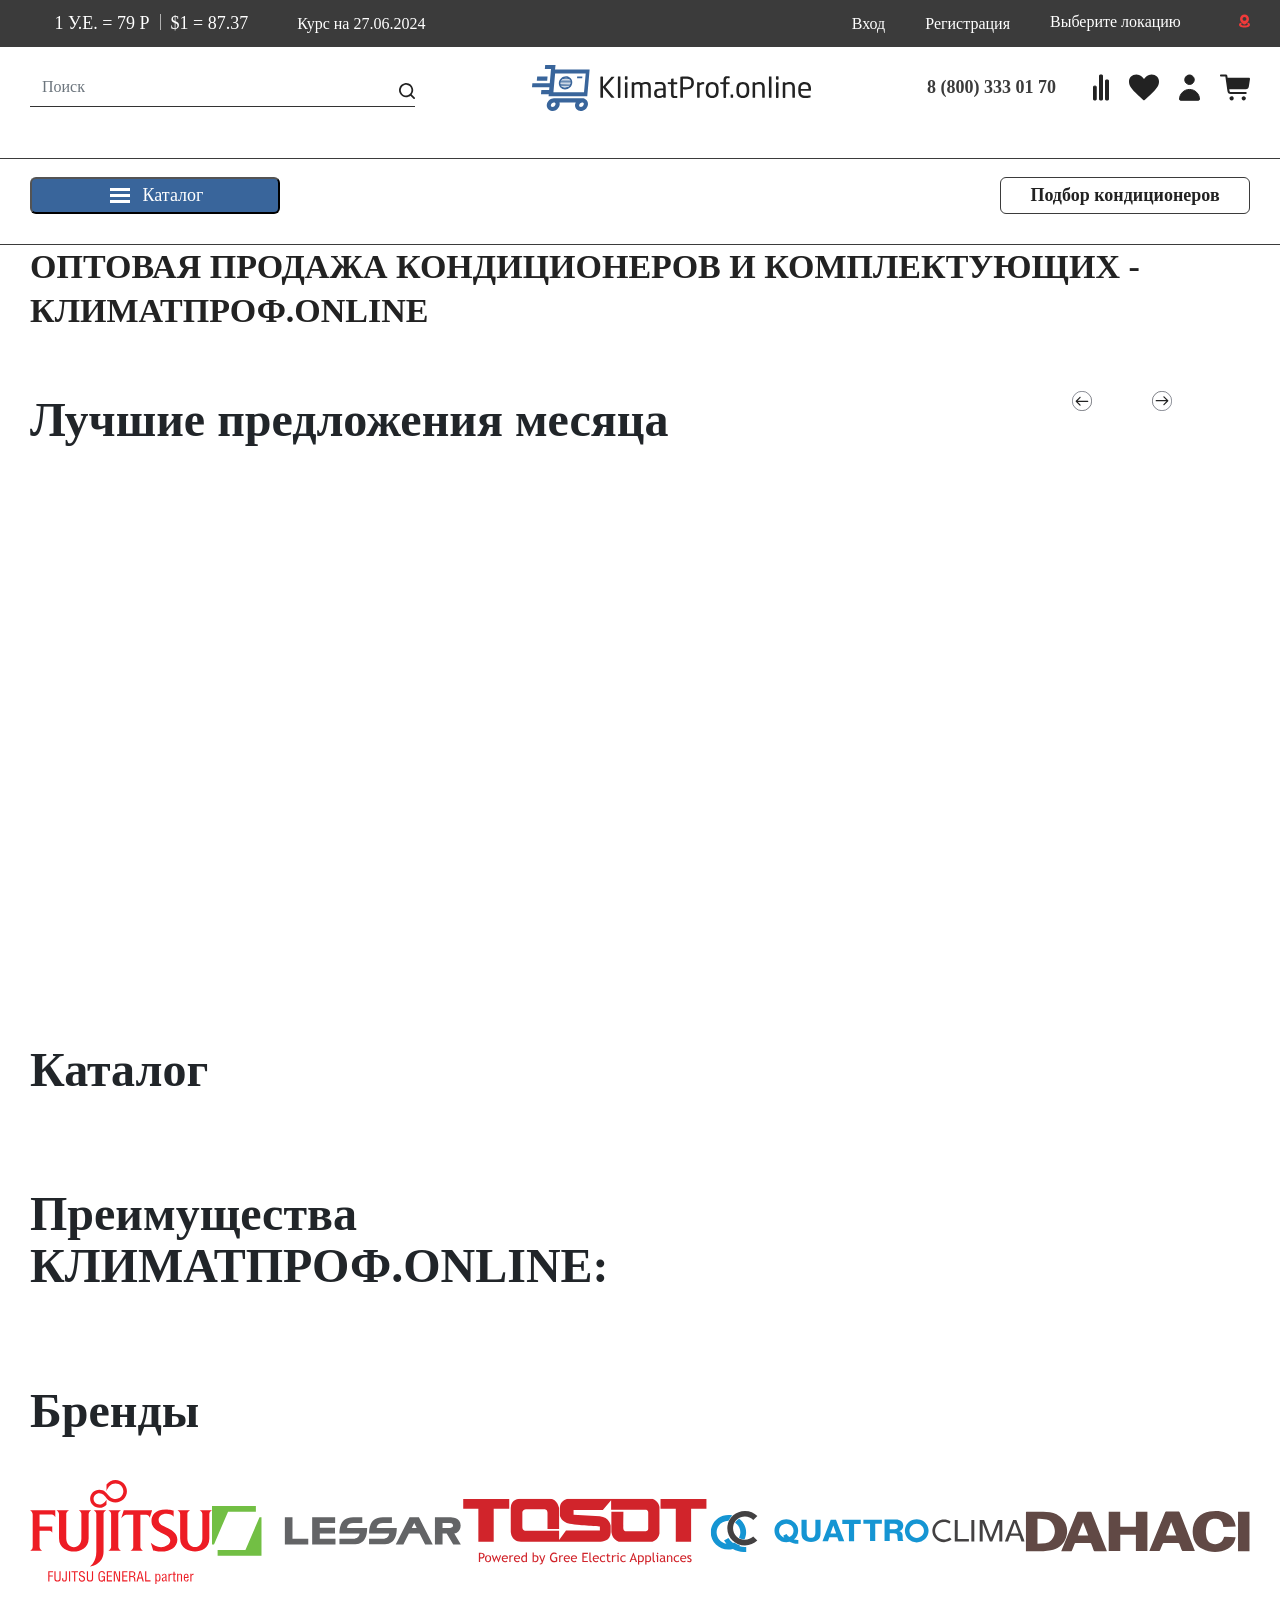
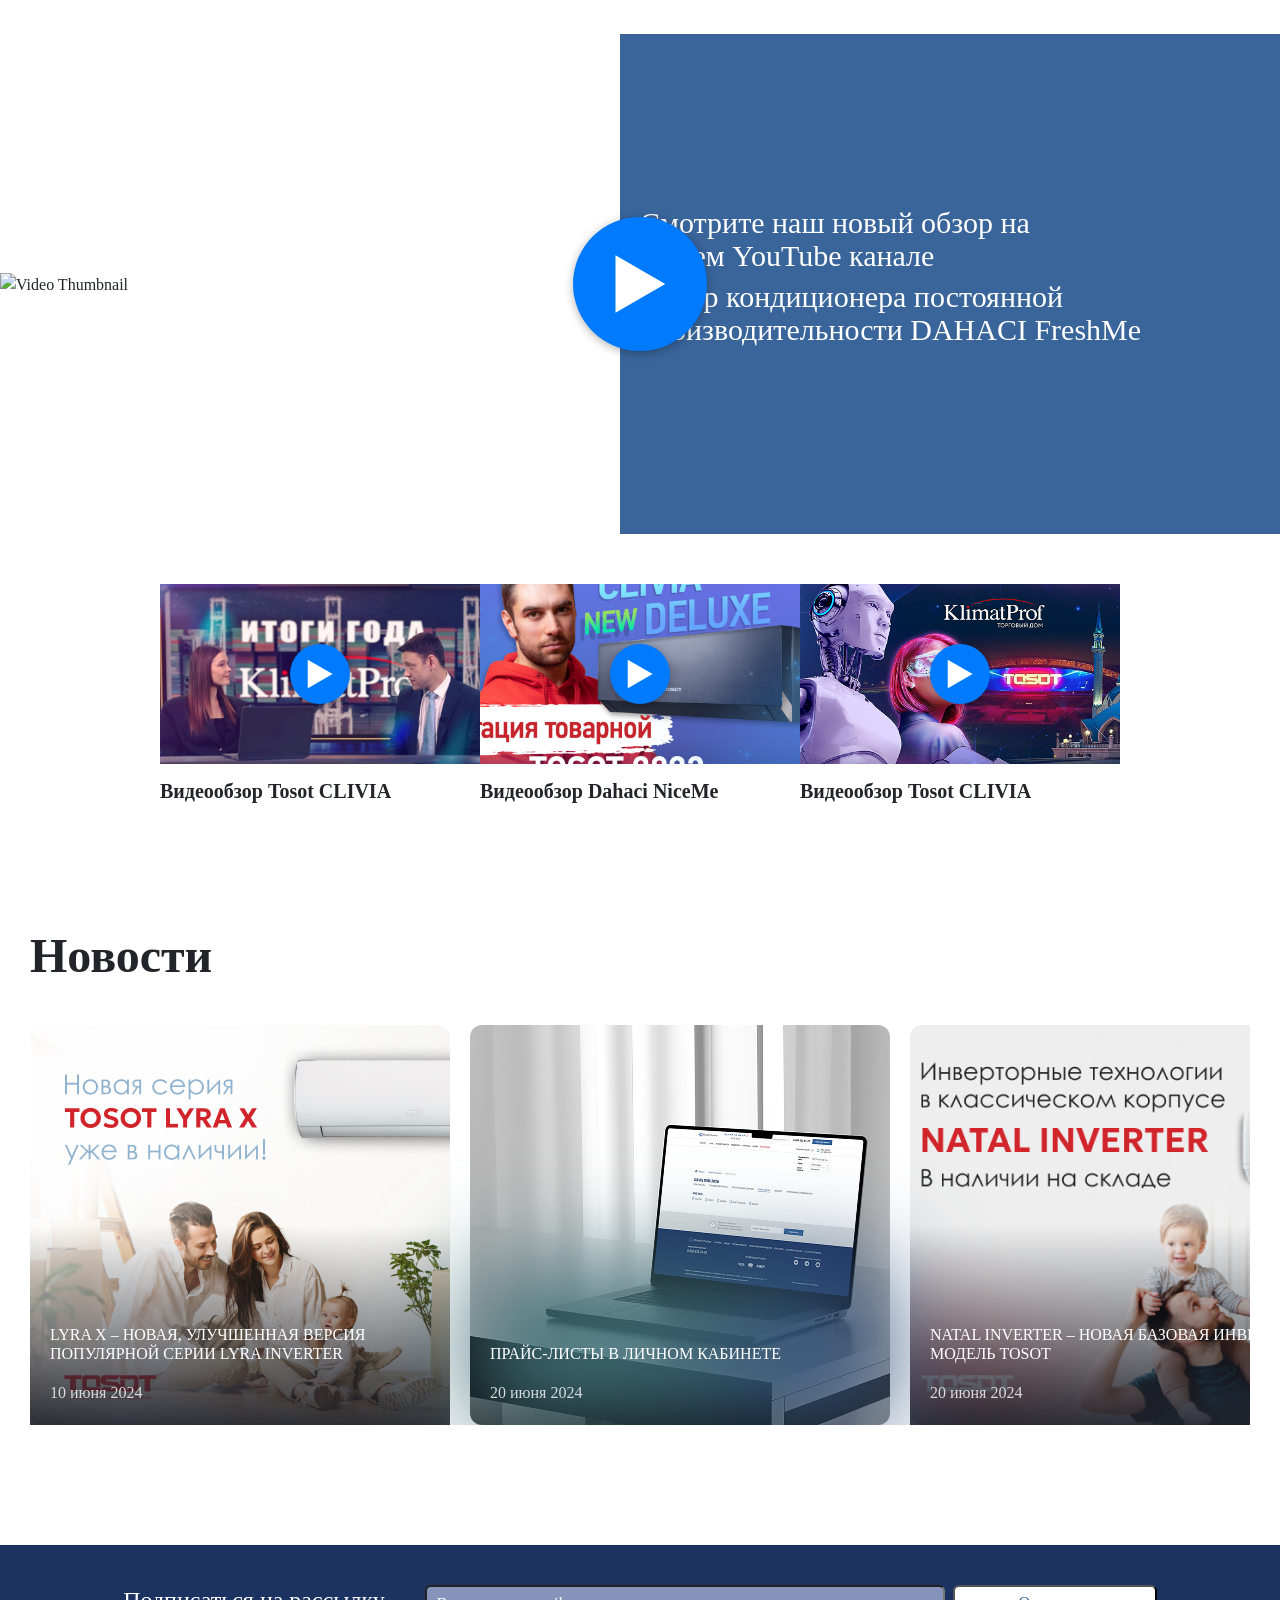
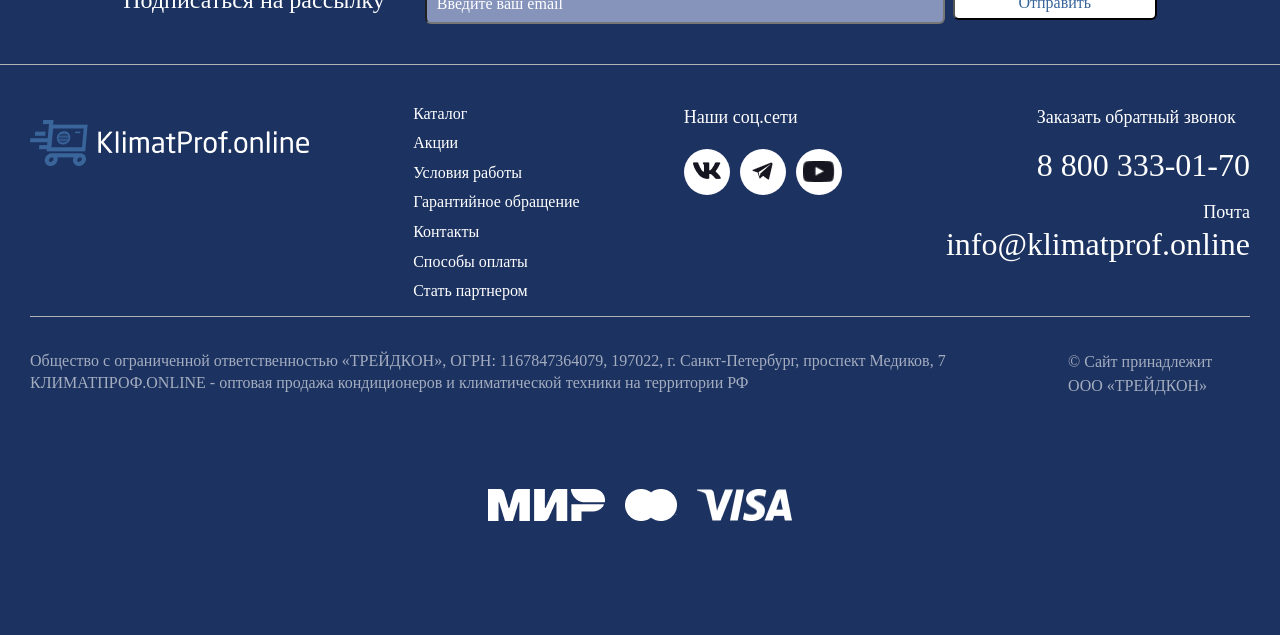
==== main.html @ 0e225fef "Add files via upload Заливка файлов" ====
<!DOCTYPE html>
<html lang="en">
<head>
    <meta charset="UTF-8">
    <meta name="viewport" content="width=device-width, initial-scale=1.0">
    <link href="https://stackpath.bootstrapcdn.com/bootstrap/4.5.2/css/bootstrap.min.css" rel="stylesheet">
    <link rel="stylesheet" href="css/style.min.css">
    <title>Boots</title>
</head>
<body>
  <div class="overlay" id="overlay"></div>
  <main>
    <section class="section__start " id="section__start">
    <header class="header-main ">
    <div class="first-part d-flex align-items-center justify-content-between ">

        
    <div class="well d-flex align-items-center justify-content-around">
    <div class="well-wrapper d-flex ">
        <p class="well-1">1 У.Е. = 79 P </p>
        <div class="divider"></div>
        <p class="well-2">$1 = 87.37</p>
    </div>
    <p class="well-date">Курс на 27.06.2024</p>
</div>
<div class="user-action d-flex">
    <button class="login">Вход</button>
    <button class="registration">Регистрация</button>
    <button class=" location d-flex justify-content-between" id="locationButton">Выберите локацию 
        <svg width="11" id="locationIcon" height="14" viewBox="0 0 11 14" fill="none" xmlns="http://www.w3.org/2000/svg">
            <path fill-rule="evenodd" clip-rule="evenodd" d="M5.89836 10.477C6.99887 9.88074 10 7.97244 10 4.89286C10 2.40758 7.98528 0.392857 5.5 0.392857C3.01472 0.392857 1 2.40758 1 4.89286C1 7.97244 4.00113 9.88074 5.10164 10.477C5.3521 10.6127 5.6479 10.6127 5.89836 10.477ZM5.5 6.8215C6.56512 6.8215 7.42857 5.95805 7.42857 4.89293C7.42857 3.82781 6.56512 2.96435 5.5 2.96435C4.43488 2.96435 3.57143 3.82781 3.57143 4.89293C3.57143 5.95805 4.43488 6.8215 5.5 6.8215Z" fill="#F03A3A"/>
            <path d="M9.39711 9.71429C9.79207 10.0075 10 10.34 10 10.6786C10 11.0171 9.79207 11.3497 9.39711 11.6429C9.00216 11.936 8.43409 12.1795 7.75 12.3488C7.06591 12.518 6.28992 12.6071 5.5 12.6071C4.71009 12.6071 3.93409 12.518 3.25 12.3488C2.56591 12.1795 1.99784 11.936 1.60289 11.6429C1.20793 11.3497 1 11.0171 1 10.6786C1 10.34 1.20793 10.0075 1.60289 9.71429" stroke="#F03A3A" stroke-width="2" stroke-linecap="round"/>
            </svg>
            
    </button>
    <div class="custom-modal" id="locationModal">
    <button type="button" class="close-button" id="closeModal">
        <img src="../img/close-circle.svg" alt="close-circle">
    </button>
    <h1 class="custom-modal__title mt-3 ">
        Выберете ваш город
    </h1>
    <div class="input-container mt-4">
        <input type="text" id="searchInput" class="form-control" placeholder="Поиск по названию...">
    </div>
    <div id="locationList" class="location-container mt-4"></div>
</div>
</div>
</div>
</div>
<div class="second-part d-flex align-items-center justify-content-between">
    <div class="hamburger" id="hamburger">
        <div class="line"></div>
        <div class="line"></div>
        <div class="line"></div>
    </div>
    <div class="input-container low">
        <input type="text" class="form-control" placeholder="Поиск">
    </div>
    <div class="logo">
        <img src="../img/logo.svg" alt="logo">
    </div>
    <div class="d-flex align-items-center">
        <a class="telephon" href="tel:88003330170">8 (800) 333 01 70</a>
        <div class="img-wrapper d-flex ">
        <img src="../img/stats.svg" alt="stats">
        <img src="../img/like.svg" alt="like">
        <img src="../img/lk.svg" alt="lk">
        <img src="../img/basket.svg" alt="basket">
    </div>
    </div>
</div>
<div class="third-part d-flex align-items-center justify-content-between">
    
    <button class="button-catalog d-flex align-items-center justify-content-center" id="toggleButton">
        <div>
        <div class="bars bar1"></div>
        <div class="bars bar2"></div>
        <div class="bars bar3"></div>
    </div>
         Каталог</button>
    <nav class="menu">
        <ul class="menu__list d-flex list-unstyled mb-0" id="menuList">

        </ul>
    </nav>
    <button class="button-selection">Подбор кондиционеров</button>
</div>
<div class="catalog" id="catalog">
    <div class="sidebar">
        <h3>Home & BUSINESS Prof</h3>
        <div class="menu-item" data-category="all">
            Перейти в общий каталог
            <span class="checkmark"><img src="../img/Arrow.svg" alt="arrow"></span>
            <span class="arrow"><img src="../img/Arrow-long.svg" alt="arrow-long"></span>
        </div>
        <div class="menu-item" data-category="inverter-split">
            Инверторные сплит-системы
            <span class="checkmark"><img src="../img/Arrow.svg" alt="arrow"></span>
            <span class="arrow"><img src="../img/Arrow-long.svg" alt="arrow-long"></span>
        </div>
        <div class="menu-item" data-category="constant-performance">
            Сплит-системы постоянной производительности
            <span class="checkmark"><img src="../img/Arrow.svg" alt="arrow"></span>
            <span class="arrow"><img src="../img/Arrow-long.svg" alt="arrow-long"></span>
        </div>
        <div class="menu-item" data-category="multi-split">
            Инверторные мультисплит-системы
            <span class="checkmark"><img src="../img/Arrow.svg" alt="arrow"></span>
            <span class="arrow"><img src="../img/Arrow-long.svg" alt="arrow-long"></span>
        </div>
        <div class="menu-item" data-category="cassette-split">
            Инверторные касетные сплит-системы
            <span class="checkmark"><img src="../img/Arrow.svg" alt="arrow"></span>
            <span class="arrow"><img src="../img/Arrow-long.svg" alt="arrow-long"></span>
        </div>
        <div class="menu-item" data-category="floor-ceiling">
            Напольно-потолочные сплит-системы
            <span class="checkmark"><img src="../img/Arrow.svg" alt="arrow"></span>
            <span class="arrow"><img src="../img/Arrow-long.svg" alt="arrow-long"></span>
        </div>
        <div class="menu-item" data-category="ventilation">
            Вентиляционное оборудование
            <span class="checkmark"><img src="../img/Arrow.svg" alt="arrow"></span>
            <span class="arrow"><img src="../img/Arrow-long.svg" alt="arrow-long"></span>
        </div>
        <div class="menu-item" data-category="accessories">
            Аксессуары
            <span class="checkmark"><img src="../img/Arrow.svg" alt="arrow"></span>
            <span class="arrow"><img src="../img/Arrow-long.svg" alt="arrow-long"></span>
        </div>
        <div class="menu-item" data-category="sale">
            Распродажа
            <span class="checkmark"><img src="../img/Arrow.svg" alt="arrow"></span>
            <span class="arrow"><img src="../img/Arrow-long.svg" alt="arrow-long"></span>
        </div>
    </div>

    <div class="products" id="products">
        <h3>Товары</h3>
        
    </div>
</div>
</header>
    <h1 >
        ОПТОВАЯ ПРОДАЖА КОНДИЦИОНЕРОВ И КОМПЛЕКТУЮЩИХ - КЛИМАТПРОФ.ONLINE
    </h1>
    <div class="banner-slider d-flex" id="banner-slider">
   
    </div>
    <div class="best-offers__slider d-flex flex-column
    ">
        <h1>Лучшие предложения месяца</h1>
        <img src="../img/arrow-slider.svg" alt="arrow-prev" class="arrow-offer-prev" onclick="moveSlider(-1)">
        <div class="slider-container">
            <div class="slider-items" id="slider-items">
                
            </div>
        </div>
        <img src="../img/arrow-slider.svg" alt="arrow-next" class="arrow-offer-next" onclick="moveSlider(1)">
    </div>
    <div class="goods" id="goods">
       <strong>
        <h1>
            Каталог
        </h1>
    </strong>
        <div class="goods-container"></div>
    </div>
    <div class="advantages">
        <h1>
            Преимущества КЛИМАТПРОФ.ONLINE:
        </h1>
        <div class="advantages-container"></div>
    </div>
    <div class="brands">
        <h1>Бренды</h1>
        <div>
            <img src="../img/fujitsu.svg" alt="logo">
            <img src="../img/lessar.svg" alt="logo">
            <img src="../img/tosot.svg" alt="logo">
            <img src="../img/QUATTROCLIMA-logo 3.svg" alt="logo">
            <img src="../img/dahaci-logo-brown 2.svg" alt="logo">
         </div>
    </div>
    <div class="video-container">
        <!-- Основное видео -->
        <div class="video-placeholder">
            <div class="image-section">
                <img src="../img/6.svg" alt="Video Thumbnail" class="video-thumbnail">
            </div>
            <div class="text-section">
                <h3>Смотрите наш новый обзор на нашем YouTube канале</h3>
                <p>Обзор кондиционера постоянной производительности DAHACI FreshMe</p>
            </div>
            <button class="play-button" data-video-id="main-video">
                <img src="../img/Polygon 10.svg" alt="Play" class="play-icon">
            </button>
        </div>
        <video id="main-video" class="video" controls>
            <source src="path/to/your/video.mp4" type="video/mp4">
            Ваш браузер не поддерживает видео.
        </video>
    
        <!-- Дополнительные видео -->
        <div class="small-video-container">
            <div class="small-video-placeholder">
                <div class="image-section">
                    <img src="../img/youtube-cover-about-2022-final-2 copy 1.jpg" alt="Small Video Thumbnail" class="video-thumbnail">
                    <button class="play-button" data-video-id="small-video-1">
                        <img src="../img/Polygon 10.svg" alt="Play" class="play-icon">
                    </button>
                </div>
                <div class="video-description">
                    Видеообзор Tosot CLIVIA
                </div>
                <video  id="small-video-1" class="small-video" controls>
                    <source src="path/to/your/small-video1.mp4" type="video/mp4">
                    Ваш браузер не поддерживает видео.
                </video>
            </div>
    
            <div class="small-video-placeholder">
                <div class="image-section">
                    <img src="../img/youtube-cover-vebinar-tosot copy 1.jpg" alt="Small Video Thumbnail" class="video-thumbnail">
                    <button class="play-button" data-video-id="small-video-2">
                        <img src="../img/Polygon 10.svg" alt="Play" class="play-icon">
                    </button>
                </div>
                <div class="video-description">
                    Видеообзор Dahaci NiceMe
                </div>
                <video id="small-video-2" class="small-video" controls>
                    <source src="path/to/your/small-video2.mp4" type="video/mp4">
                    Ваш браузер не поддерживает видео.
                </video>
            </div>
    
            <div class="small-video-placeholder">
                <div class="image-section">
                    <img src="../img/youtube-cover-about-trip-kazan copy 1.png" alt="Small Video Thumbnail" class="video-thumbnail">
                    <button class="play-button" data-video-id="small-video-3">
                        <img src="../img/Polygon 10.svg" alt="Play" class="play-icon">
                    </button>
                </div>
                <div class="video-description">
                    Видеообзор Tosot CLIVIA
                </div>
                <video id="small-video-3" class="small-video" controls>
                    <source src="path/to/your/small-video3.mp4" type="video/mp4">
                    Ваш браузер не поддерживает видео.
                </video>
            </div>
        </div>
    </div>
    
    <div class="news">
        <h1>
            Новости
        </h1>
        <div class="news-container">
        <div class="news-1">
            <h3>
                LYRA X – НОВАЯ, УЛУЧШЕННАЯ ВЕРСИЯ ПОПУЛЯРНОЙ СЕРИИ LYRA INVERTER
            </h3>
            <div>
                10 июня 2024
            </div>
        </div>
        <div class="news-2">
            <h3>
                ПРАЙС-ЛИСТЫ В ЛИЧНОМ КАБИНЕТЕ
            </h3>
            <div>
                20 июня 2024
            </div>
        </div>
        <div class="news-3">
            <h3>
                NATAL INVERTER – НОВАЯ БАЗОВАЯ ИНВЕРТОРНАЯ МОДЕЛЬ TOSOT
            </h3>
            <div>
                20 июня 2024
            </div>
        </div>
    </div>
</div>
<footer class="footer">
    <div class="footer__subscribe">
        <h5 class="footer__title">Подписаться на рассылку</h5>
        <div class="footer__email-sub">
        <input type="text" class="footer__input" placeholder="Введите ваш email">
        <button class="footer__button">Отправить</button>
    </div>
    </div>
    <div class="footer__content">
        <div class="footer__content-wrapper">
        <div class="footer__logo">
            <img src="../img/logo-white.png" alt="logo" class="footer__logo-img">
        </div>
        <div class="footer__menu">
            <ul class="footer__list">
                <li class="footer__list-item">Каталог</li>
                <li class="footer__list-item">Акции</li>
                <li class="footer__list-item">Условия работы</li>
                <li class="footer__list-item">Гарантийное обращение</li>
                <li class="footer__list-item">Контакты</li>
                <li class="footer__list-item">Способы оплаты</li>
                <li class="footer__list-item">Стать партнером</li>
            </ul>
        </div>
        <div class="footer__socials">
            <div class="footer__socials-title">Наши соц.сети</div>
            <div class="footer__socials-links">
                <a href="" target="_blank" class="footer__social-link">
                    <img src="../img/basil_vk-solid.png" alt="vk" class="footer__social-icon">
                </a>
                <a href="" target="_blank" class="footer__social-link">
                    <img src="../img/ei_sc-telegram.png" alt="telegram" class="footer__social-icon">
                </a>
                <a href="" target="_blank" class="footer__social-link">
                    <img src="../img/Page-1.png" alt="insta" class="footer__social-icon">
                </a>
            </div>
        </div>
        <div class="footer__contact">
            <div class="footer__callback">
                <p class="footer__callback-title">Заказать обратный звонок</p>
                <p class="footer__phone">
                    <a href="tel:+78003330170" class="footer__phone-link">8 800 333-01-70</a>
                </p>
            </div>
            <div class="footer__email">
                <div class="footer__email-title">Почта</div>
                <div  class="footer__email">
                    <a href="mailto:info@klimatprof.online" class="footer__email-link">info@klimatprof.online</a>
                </div>
            </div>
        </div>
    </div>
        <div class="footer__info">
            <div class="footer__info-text">
                <p>Общество с ограниченной ответственностью «ТРЕЙДКОН», ОГРН: 1167847364079, 197022, г. Санкт-Петербург, проспект Медиков, 7
                    КЛИМАТПРОФ.ONLINE - оптовая продажа кондиционеров и климатической техники на территории РФ</p>
                <p>© Сайт принадлежит ООО «ТРЕЙДКОН»</p>
            </div>
            <div class="footer__payment-methods">
                <img src="../img/sim.png" alt="mir" class="footer__payment-icon">
                <img src="../img/Group 458.png" alt="master" class="footer__payment-icon">
                <img src="../img/visa.png" alt="visa" class="footer__payment-icon">
            </div>
        </div>
    </div>
</footer>

</section>

  </main>

  <script src="https://code.jquery.com/jquery-3.5.1.slim.min.js"></script>
  <script src="https://cdn.jsdelivr.net/npm/@popperjs/core@2.9.2/dist/umd/popper.min.js"></script>
  <script src="https://stackpath.bootstrapcdn.com/bootstrap/4.5.2/js/bootstrap.min.js"></script>
  <script src="../src/js/location-pop.js"></script>
  <script src="../src/js/menu.js"></script>
  <script src="../src/js/catalog.js"></script>
  <script src="../src/js/banner-slider.js"></script>
  <script src="../src/js/best-slider.js"></script>
  <script src="../src/js/goods.js"></script>
  <script src="../src/js/advantages.js"></script>
  <script src="../src/js/video.js"></script>
</body>
</html>
---- css/style.min.css ----
@charset "UTF-8";
@font-face {
  font-family: "Gotham Pro";
  font-weight: 400px;
  src: url("../../src/fonts/Gotham Pro.ttf") format("truetype"), url("../../src/fonts/Gotham-Pro.woff") format("woff"), url("../../src/fonts/Gotham Pro.woff2") format("woff2");
}
@font-face {
  font-family: "Gotham Pro Light";
  font-weight: 400px;
  src: url("../../src/fonts/Gotham Pro light.ttf") format("truetype"), url("../../src/fonts/Gotham-Pro-light.woff") format("woff"), url("../../src/fonts/Gotham Pro light.woff2") format("woff2");
}
@font-face {
  font-family: "CenturyGothic";
  font-weight: 400px;
  src: url("../../src/fonts/CenturyGothic.ttf") format("truetype"), url("../../src/fonts/CenturyGothic.woff") format("woff"), url("../../src/fonts/CenturyGothic.woff2") format("woff2");
}
@font-face {
  font-family: "Geologica";
  font-weight: 600px;
  src: url("../../src/fonts/Geologica SemiBold Regular.ttf") format("truetype"), url("../../src/fonts/Geologica-SemiBold-Regular.woff") format("woff"), url("../../src/fonts/Geologica SemiBold Regular.woff2") format("woff2");
}
* {
  margin: 0;
  padding: 0;
}

section {
  max-width: 100%;
  width: 100vw;
  font-family: "Gotham Pro";
  height: auto;
}

h1 {
  font-weight: bold;
  font-size: 48px;
}

@media (max-width: 900px) {
  h1 {
    font-size: 30px;
    line-height: 28px;
  }
}
.best-offers__slider {
  margin-left: 160px;
  margin-top: 120px;
}

.header-main {
  z-index: 1;
  position: relative;
  background-color: white;
}

.first-part,
.second-part,
.third-part {
  padding-left: 160px;
  padding-right: 160px;
}

.first-part {
  background-color: #3B3B3B;
  color: white;
  max-width: 100%;
  width: 100vw;
  max-height: 47px;
  height: 100vh;
}

.well {
  max-width: 420px;
  max-height: 20px;
  width: 100vw;
  height: 100vh;
}

.divider {
  width: 1px;
  height: 16px;
  background-color: #B0B0B0;
  margin: 0 10px;
}

.well-1,
.well-2 {
  font-size: 18px;
  line-height: 19.8px;
  margin: 0px;
}

.well-date {
  font-size: 16px;
  line-height: 17.6px;
  margin: 0px;
}

.user-action {
  max-height: 19px;
  height: 100vw;
  gap: 40px;
  position: relative;
}

.login,
.registration,
.location,
.close-button {
  all: unset;
  font-size: 16px;
  line-height: 15.31px;
  color: white;
}

.location {
  min-width: 200px;
}

.location:focus {
  outline: none;
}

.second-part {
  max-height: 112px;
  height: 100vh;
  padding-bottom: 30px;
  border-bottom: 0.5px solid #3B3B3B;
}

.low {
  max-width: 385px;
  width: 100vw;
}

.telephon {
  padding-right: 37px;
  list-style: none;
  color: #3B3B3B;
  font-weight: 700;
  font-size: 18px;
  line-height: 17px;
}

.third-part {
  margin-top: 17.5px;
  border-bottom: 0.5px solid #3B3B3B;
  padding-bottom: 30px;
}

.hamburger {
  display: none;
}

@media (max-width: 1320px) {
  .first-part,
  .second-part,
  .third-part {
    padding-left: 30px;
    padding-right: 30px;
  }
}
@media (max-width: 670px) {
  .first-part,
  .second-part,
  .third-part {
    padding-left: 5px;
  }
  .well-1, .well-2 {
    font-size: 12px;
    line-height: 11px;
    max-width: 80px;
    width: 100vw;
  }
  .well-wrapper {
    max-width: 170px;
    width: 100vw;
  }
  .location {
    min-width: 140px;
    font-size: 10px;
  }
  .well-date {
    font-size: 8px;
    line-height: 8px;
    max-width: 50px;
    width: 100vw;
  }
  .first-part {
    max-height: 13px;
  }
  .login, .registration {
    display: none;
  }
  .location, .close-button {
    font-size: 14px;
  }
  .telephon {
    display: none;
  }
  .logo > img {
    max-width: 140px;
    margin-right: 15px;
    margin-left: 15px;
  }
  .button-selection {
    display: none;
  }
  .hamburger {
    cursor: pointer;
    display: inline-block;
    margin: 10px;
    z-index: 10;
  }
  .hamburger.active .line:nth-child(1) {
    transform: rotate(45deg) translate(5px, 5px);
  }
  .hamburger.active .line:nth-child(2) {
    opacity: 0;
  }
  .hamburger.active .line:nth-child(3) {
    transform: rotate(-45deg) translate(5px, -5px);
  }
  .line {
    width: 24px;
    height: 2px;
    background-color: #333;
    margin: 5px 0;
    transition: 0.4s;
  }
  .menu {
    display: none;
  }
  .menu.active {
    position: fixed;
    top: 0;
    left: -250px;
    width: 250px;
    height: 100%;
    background-color: #f8f9fa;
    border-right: 1px solid #ccc;
    transition: left 0.3s ease;
    z-index: 9;
  }
  .menu.active {
    left: 0;
    display: flex;
  }
  .menu__list {
    padding: 10px;
    display: flex;
    flex-direction: column;
  }
  .menu__item {
    position: relative;
    padding: 10px;
    cursor: pointer;
  }
  .submenu {
    display: none; /* Скрываем подменю по умолчанию */
    padding-left: 20px;
    background-color: #e9ecef;
  }
  .submenu.active {
    display: block;
  }
}
.button-selection,
.button-catalog {
  max-width: 250px;
  width: 100vw;
  max-height: 37px;
  height: 100vh;
  border-radius: 6px;
  font-size: 18px;
  line-height: 17px;
}

.button-catalog {
  background-color: #39659B;
  padding: 10px 30px;
  color: white;
  position: relative;
  gap: 10px;
}

.img-wrapper {
  gap: 20px;
}

.menu__list {
  gap: 25px;
}

.menu__item {
  font-size: 18px;
  line-height: 20px;
  position: relative;
  cursor: pointer;
}

.submenu {
  z-index: 6;
  display: none;
  position: absolute;
  left: 0;
  top: 150%;
  background-color: white;
  list-style: none;
  padding: 0;
  margin: 0;
  width: 200px;
  border-radius: 6px;
  box-shadow: 0px 3px 6px 0px rgba(0, 0, 0, 0.1019607843), 0px 12px 12px 0px rgba(0, 0, 0, 0.0901960784), 0px 26px 16px 0px rgba(0, 0, 0, 0.0509803922), 0px 47px 19px 0px rgba(0, 0, 0, 0.0117647059), 0px 73px 20px 0px rgba(0, 0, 0, 0), 0px 4px 4px 0px rgba(0, 0, 0, 0.2509803922);
}

.submenu li {
  padding: 10px;
}

.submenu li:last-child {
  border-bottom: none;
}

.menu__item.active .submenu {
  display: block;
}

.button-catalog .bars {
  width: 20px;
  height: 3px;
  background-color: white;
  margin: 3px;
  transition: all 0.3s ease;
}

.button-catalog.active .bar1 {
  transform: rotate(45deg);
  position: absolute;
  top: 10px;
}

.button-catalog.active .bar2 {
  opacity: 0;
}

.button-catalog.active .bar3 {
  transform: rotate(-45deg);
  position: absolute;
  top: 10px;
}

.menu__item:last-child {
  color: #87060D;
}

.button-selection {
  max-width: 250px;
  border: 1px solid #3B3B3B;
  background-color: white;
  color: #222222;
  font-weight: bold;
}

@media (max-width: 1320px) {
  .menu__item {
    font-size: 12px;
  }
  .menu__list {
    gap: 5px;
  }
}
@media (max-width: 670px) {
  .button-catalog {
    max-width: 345px;
  }
  .img-wrapper {
    gap: 5px;
  }
  .img-wrapper > img {
    max-width: 20px;
  }
  .low {
    max-width: 20px;
  }
}
.overlay {
  position: fixed;
  top: 0;
  left: 0;
  width: 100%;
  height: 100%;
  background-color: rgba(0, 0, 0, 0.5);
  display: none;
  z-index: 1;
}

.catalog {
  display: none;
  padding: 10px;
  margin-top: 10px;
  max-width: 100%;
  width: 100%;
  max-height: 830px;
  height: 100vh;
  top: 235px;
  z-index: 2;
  overflow: auto;
  position: absolute;
  background-color: white;
}

.sidebar {
  width: 400px;
  padding: 10px;
  position: absolute;
  left: 130px;
  top: 26px;
  height: 100%;
  z-index: 2;
}

.sidebar h3 {
  margin: 0;
  font-size: 24px;
  line-height: 33.6px;
  padding: 10px 0;
  text-align: center;
}

.menu-item {
  padding-bottom: 24px;
  cursor: pointer;
  display: flex;
  justify-content: space-between;
  align-items: center;
  transition: background-color 0.3s;
  font-size: 18px;
  line-height: 25.2px;
}

.menu-item:first-of-type {
  margin-top: 40px;
}

.arrow {
  display: none;
}

.menu-item.active .checkmark {
  display: none;
}

.menu-item.active .arrow {
  display: inline;
}

.products-sub-container {
  display: flex;
  flex-wrap: wrap;
  margin-top: 60px;
}

.brand-container {
  max-width: 100%;
}

.products {
  margin-left: 600px;
  padding: 10px;
}

.product {
  padding: 10px;
  margin: 10px 0;
  display: flex;
  align-items: center;
  flex-direction: column;
  font-size: 18px;
  line-height: 25.2px;
}

.product img {
  width: 250px;
  height: 100px;
  margin-right: 10px;
}

@media (max-width: 670px) {
  .catalog {
    top: 201px;
  }
  .arrow > img {
    max-width: 30px;
  }
  .menu-item {
    font-size: 14px;
  }
  .sidebar {
    max-width: 200px;
    left: 0px;
  }
  .products {
    margin-left: 170px;
  }
  .product img {
    max-width: 150px;
  }
}
@media (max-width: 950px) and (max-height: 450px) {
  .best-offers__slider {
    height: 100vw;
    height: 750px;
  }
}
.section__start > h1 {
  font-size: 34px;
  line-height: 44px;
  color: #222222;
  margin-left: 160px;
}

.banner-slider {
  position: relative;
  width: 100%;
  overflow: hidden;
  transition: opacity 1s ease;
  max-height: 600px;
}

.banner {
  max-height: 600px;
  height: 100vh;
  width: 100vw;
  background-color: #FAF9F7;
  position: relative;
  display: flex;
}
.banner__content {
  margin-left: 290px;
}
.banner__content > img {
  max-width: 180px;
  max-height: 50px;
}
.banner__title {
  font-family: "CenturyGothic";
  font-size: 62px;
  line-height: 76px;
  color: #90B3CF;
}
.banner__title > p {
  font-family: "Geologica";
  font-size: 62px;
  color: #D1242B;
  margin: 0;
}
.banner__img {
  max-width: 1170px;
  width: 100vw;
  background-image: url("../../img/couple-moving-new-home.svg");
  background-repeat: no-repeat;
  position: relative;
  overflow: hidden;
}
.banner__img::before {
  content: "";
  position: absolute;
  top: 0;
  left: 0;
  width: 100%;
  height: 100%;
  background: linear-gradient(to right, rgb(250, 249, 247) 0%, rgba(250, 249, 247, 0) 30%);
  pointer-events: none;
}
.banner__img > img {
  position: absolute;
  top: 73px;
  right: 307px;
}

.arrow-next,
.arrow-prev {
  position: absolute;
  top: 50%;
  cursor: pointer;
}

.arrow-next {
  right: 160px;
}

.arrow-prev {
  left: 130px;
  rotate: 180deg;
}

@media (max-width: 1320px) {
  .section__start > h1 {
    margin-left: 30px;
    margin-right: 30px;
  }
  .banner__img > img {
    right: 15px;
    max-width: 210px;
    width: 100vw;
  }
}
@media (max-width: 940px) {
  .section__start > h1 {
    font-size: 28px;
    line-height: 36px;
  }
  .banner__title {
    font-size: 32px;
    line-height: 39px;
  }
  .banner__title > p {
    font-size: 32px;
  }
  .banner__content {
    margin-left: 120px;
  }
  .arrow-prev {
    z-index: 1;
    left: 20px;
  }
  .arrow-next {
    right: 20px;
  }
}
@media (max-width: 670px) {
  .banner__content > img {
    display: none;
  }
  .banner {
    z-index: 0;
    flex-direction: column;
    align-items: center;
  }
  .banner__img {
    max-height: 400px;
    height: 400px;
    background-size: cover;
  }
  .banner__img > img {
    max-height: 211px;
    height: 66px;
    left: 50%;
    right: 50%;
    transform: translate(-50%, -50%);
  }
  .banner__img::before {
    content: "";
    display: none;
    z-index: 0;
  }
  .banner__content {
    margin-left: 0px;
    margin-top: 5px;
  }
}
.best-offers__slider {
  position: relative;
  width: 90%;
  margin: auto;
  overflow: hidden;
  margin-left: 160px;
  margin-top: 120px;
  max-height: 600px;
  height: 100%;
}

.slider-container {
  display: flex;
  overflow: hidden;
  width: 100%;
  height: 100vh;
  margin-top: 41px;
}

.slider-items {
  display: flex;
  transition: transform 0.3s ease;
}

.divider-tall {
  height: 79px;
}

.product-item {
  max-width: 470px;
  width: 100%;
  margin: 10px;
  text-align: center;
}

.product-price {
  display: flex;
  width: 100%;
  justify-content: space-between;
}

.price-label {
  font-size: 16px;
  line-height: 19px;
}

.price {
  font-size: 24px;
  line-height: 23px;
}

.product-item > h5 {
  font-size: 20px;
  line-height: 24px;
  font-weight: bold;
}

.product-item > p {
  font-size: 16px;
  line-height: 16px;
}

.img-container {
  max-width: 470px;
  width: 100vw;
  max-height: 300px;
  height: 100%;
  display: flex;
  background-color: #F5F5F5;
  justify-content: center;
  align-items: center;
}

.product-item img {
  max-width: 390px;
  max-height: 135px;
  height: 100%;
  width: 100%;
}

.arrow-offer-prev, .arrow-offer-next {
  cursor: pointer;
  position: absolute;
  max-width: 60px;
  width: 100%;
}

.arrow-offer-prev {
  right: 250px;
  rotate: 180deg;
}

.arrow-offer-next {
  right: 180px;
}

@media (max-width: 1320px) {
  .best-offers__slider {
    margin-left: 30px;
    margin-right: 30px;
    margin-top: 50px;
  }
  .arrow-offer-prev {
    right: 90px;
  }
  .arrow-offer-next {
    right: 10px;
  }
  .arrow-offer-prev, .arrow-offer-next {
    max-width: 20px;
  }
}
@media (max-width: 670px) {
  .best-offers__slider {
    max-height: 500px;
  }
  .arrow-offer-prev, .arrow-offer-next {
    top: 50px;
  }
  .product-item {
    max-width: 270px;
  }
  .img-container {
    max-width: 270px;
    max-height: 170px;
  }
  .product-item img {
    max-width: 224px;
    max-height: 77px;
  }
  .product-item > h5 {
    font-size: 16px;
    line-height: 19px;
  }
  .product-item > p {
    font-size: 14px;
    line-height: 14px;
  }
  .price-label {
    font-size: 14px;
  }
  .price {
    font-size: 16px;
  }
}
.goods {
  margin-top: 130px;
  margin-left: 160px;
}

.goods > h1 {
  font-size: 48px;
  line-height: 46px;
}

.goods-container {
  display: flex;
  flex-wrap: wrap;
  margin-top: 40px;
  gap: 20px;
  max-width: 1600px;
}

.goods-item {
  display: flex;
  width: 100%;
  margin: 10px 0;
  background-color: #F5F5F5;
  max-width: 790px;
  width: 100%;
  max-height: 360px;
  height: 100vh;
  border-radius: 12px;
}

.goods-item > .column:first-of-type {
  width: 100vw;
  padding: 40px 0px 40px 40px;
}

.column {
  flex: 1;
  padding-top: 60px;
  padding-right: 10px;
  box-sizing: border-box;
  display: flex;
  flex-direction: column;
  justify-content: space-between;
}

.column > img {
  padding-top: 21px;
}

.column > ul {
  list-style: none;
  gap: 15px;
  display: flex;
  flex-direction: column;
  width: 440px;
}

.column > h5 {
  font-size: 26px;
  line-height: 24px;
  font-weight: bold;
}

.column > ul > li {
  font-size: 18px;
  line-height: 23px;
}

.circle {
  width: 8px;
  height: 8px;
  background-color: #000;
  border-radius: 50%;
  display: inline-block;
  margin-right: 5px;
}

.goods-button {
  background-color: #39659B;
  color: white;
  border: none;
  border-radius: 5px;
  cursor: pointer;
  max-width: 204px;
  width: 100%;
  max-height: 37px;
  height: 100vh;
  border-radius: 6px;
  display: flex;
  justify-content: space-evenly;
  align-items: center;
}

.goods-button:hover {
  background-color: #0056b3;
}

.item-image {
  max-width: 100%;
  height: auto;
}

@media (max-width: 1320px) {
  .goods {
    margin-left: 30px;
    margin-right: 30px;
    margin-top: 50px;
  }
}
@media (max-width: 670px) {
  .goods-item {
    max-width: 340px;
    max-height: 380px;
    flex-direction: column-reverse;
  }
  .column > h5 {
    font-size: 18px;
  }
  .column > ul > li {
    font-size: 16px;
  }
  .column > ul {
    width: 260px;
  }
  .column > img {
    max-width: 244px;
    height: 93px;
  }
  .goods-item > .column:nth-child(2) {
    align-items: center;
  }
  .goods-item > .column:first-of-type {
    padding: 10px 0px 15px 15px;
    max-width: 330px;
  }
}
.advantages {
  margin-top: 120px;
  margin-left: 160px;
}

.advantages > h1 {
  line-height: 52px;
  max-width: 600px;
}

.circle-blue {
  width: 57px;
  height: 57px;
  background-color: rgba(217, 234, 255, 0.8); /* Цвет #D9EAFFCC с 80% прозрачностью */
  border-radius: 50%;
  display: flex;
  align-items: center;
  justify-content: center;
  margin-right: 10px;
  margin-left: 20px;
}

.advantage-image {
  max-width: 30px;
  height: auto;
}

.advantages-container {
  display: flex;
  flex-wrap: wrap;
  margin-top: 40px;
  max-width: 1600px;
  justify-content: space-between;
}

.advantage-item {
  flex: 1;
  text-align: center;
  display: flex;
  align-items: flex-start;
  flex-direction: column;
  max-width: 520px;
}

.advantage-item > div:first-of-type {
  display: flex;
  align-items: center;
  background-color: #F5F5F5;
  max-width: 520px;
  width: 100vw;
  max-height: 97px;
  height: 100vh;
  border-radius: 12px;
}

.advantage-item > div:first-of-type > h5 {
  font-weight: bold;
  font-size: 26px;
  line-height: 25px;
}

.advantage-item > div > p {
  max-width: 390px;
  font-size: 18px;
  line-height: 23px;
  margin-top: 14px;
  margin-left: 20px;
}

@media (max-width: 1320px) {
  .advantages {
    margin-left: 30px;
    margin-top: 50px;
  }
}
@media (max-width: 670px) {
  .advantages > h1 {
    max-width: 340px;
    max-height: 150px;
    height: auto;
    word-break: break-all;
  }
  .advantage-item {
    max-width: 340px;
  }
  .advantage-item > div:first-of-type {
    max-width: 340px;
  }
  .circle-blue {
    width: 40px;
    height: 40px;
  }
  .advantage-item > div:first-of-type > h5 {
    font-size: 18px;
  }
  .advantage-item > div > p {
    font-size: 16px;
  }
}
.brands {
  margin-top: 120px;
  margin-left: 160px;
  margin-right: 160px;
}

.brands > div {
  margin-top: 40px;
  display: flex;
  align-items: center;
  justify-content: space-between;
  max-width: 1600px;
}

.brands img:nth-child(1) {
  max-width: 182px;
  width: 100%;
  max-height: 105px;
  height: 100%;
}

.brands img:nth-child(2) {
  max-width: 280px;
  width: 100%;
  max-height: 56px;
  height: 100%;
}

.brands img:nth-child(3) {
  max-width: 250px;
  width: 100%;
  max-height: 67px;
  height: 100%;
}

.brands img:nth-child(4) {
  max-width: 315px;
  width: 100%;
  max-height: 41px;
  height: 100%;
}

.brands img:nth-child(5) {
  max-width: 225px;
  width: 100%;
  max-height: 41px;
  height: 100%;
}

@media (max-width: 1320px) {
  .brands {
    margin-top: 50px;
    margin-left: 30px;
    margin-right: 30px;
  }
}
@media (max-width: 940px) {
  .brands img:nth-child(1) {
    max-width: 123px;
  }
  .brands img:nth-child(2) {
    max-width: 180px;
  }
  .brands img:nth-child(3) {
    max-width: 150px;
  }
  .brands img:nth-child(4) {
    max-width: 180px;
  }
  .brands img:nth-child(5) {
    max-width: 150px;
  }
}
@media (max-width: 670px) {
  .brands > div {
    overflow: auto;
    gap: 10px;
  }
}
.video-container {
  position: relative;
  width: 100%;
  margin: auto;
  height: auto;
  margin-top: 120px;
}

.video-placeholder {
  display: flex;
  align-items: center;
  height: 500px;
  position: relative;
}

.image-section {
  flex: 1;
  position: relative;
}

.video-placeholder > .image-section > img {
  max-height: 500px;
  height: 500px;
}

.video-thumbnail {
  width: 50%;
  height: 100%;
  object-fit: cover;
}

.text-section {
  flex: 1;
  background-color: #39659B;
  color: white;
  display: flex;
  flex-direction: column;
  justify-content: center;
  padding: 20px;
  height: 100%;
  width: 50%;
  flex-wrap: wrap;
  align-content: center;
}

.text-section > h3,
.text-section > p {
  font-size: 30px;
  line-height: 33px;
}

.text-section > h3 {
  max-width: 470px;
}

.text-section > p {
  max-width: 650px;
  font-family: "Gotham Pro Light";
}

.play-button {
  position: absolute;
  left: 50%;
  top: 50%;
  transform: translate(-50%, -50%);
  width: 134px;
  height: 134px;
  background-color: #007AFF;
  border: none;
  border-radius: 50%;
  cursor: pointer;
  outline: none;
  display: flex;
  align-items: center;
  justify-content: center;
  box-shadow: 0 2px 10px rgba(0, 0, 0, 0.3);
}

.play-icon {
  width: 60px;
  height: 60px;
}

.video {
  display: none;
  width: 100%;
}

/* Стили для маленьких видео */
.small-video-container {
  display: flex;
  justify-content: space-between;
  margin-top: 50px;
  margin-left: 160px;
  margin-right: 160px;
}

.small-video-placeholder {
  position: relative;
  max-width: 520px;
  width: 100vw;
  max-height: 293px;
  height: 100vh;
}

.small-video-placeholder .image-section {
  position: relative;
}

.small-video {
  display: none;
  max-width: 520px;
  width: 100vw;
  max-height: 290px;
  height: 100vh;
}

#main-video {
  max-width: 100%;
  width: 100vw;
  max-height: 500px;
  height: 100vh;
}

.small-video-placeholder .play-button {
  position: absolute;
  left: 50%;
  top: 50%;
  transform: translate(-50%, -50%);
  width: 60px;
  height: 60px;
  background-color: #007AFF;
  border: none;
  border-radius: 50%;
  cursor: pointer;
  outline: none;
  display: flex;
  align-items: center;
  justify-content: center;
  box-shadow: 0 2px 10px rgba(0, 0, 0, 0.3);
}

.small-video-placeholder .play-icon {
  width: 30px;
  height: 30px;
}

.video-thumbnail {
  width: 100%;
  height: auto;
}

.small-video-placeholder .video-description {
  margin-top: 12px;
  font-size: 20px;
  font-weight: bold;
}

@media (max-width: 1320px) {
  .video-container {
    margin-top: 50px;
  }
}
@media (max-width: 670px) {
  .small-video-container {
    margin-left: 30px;
    margin-right: 0px;
    overflow: auto;
    gap: 5px;
  }
  .image-section > img {
    max-width: 270px;
    width: 100vw;
  }
  .video-placeholder {
    flex-direction: column;
    height: auto;
  }
  .video-placeholder > .image-section > img {
    max-height: 190px;
    max-width: 100%;
    width: 100vw;
  }
  .text-section {
    max-width: 100%;
    width: 100vw;
    max-height: 150px;
    height: 100vh;
    flex-direction: column;
    flex-wrap: nowrap;
  }
  .play-button {
    width: 69px;
    height: 69px;
  }
  .play-icon {
    width: 21px;
    height: 21px;
  }
  .text-section > h3, .text-section > p {
    font-size: 18px;
    line-height: 17px;
  }
  .video-description {
    font-size: 18px;
  }
}
.news {
  margin-left: 160px;
  margin-top: 120px;
}

.news-container {
  display: flex;
  margin-top: 40px;
  gap: 20px;
}

.news-1,
.news-2,
.news-3 {
  max-width: 520px;
  width: 100vw;
  max-height: 400px;
  height: 100vh;
  border-radius: 12px;
  color: white;
  display: flex;
  flex-direction: column;
  justify-content: flex-end;
}

.news-1 > h3,
.news-2 > h3,
.news-3 > h3 {
  font-size: 16px;
  line-height: 19px;
  z-index: 3;
  margin-left: 20px;
  max-width: 400px;
  width: 100vw;
}

.news-1 > div,
.news-2 > div,
.news-3 > div {
  z-index: 2;
  margin-bottom: 20px;
  margin-top: 10px;
  margin-left: 20px;
  opacity: 0.8;
  font-family: "Gotham Pro Light";
}

.news-1 {
  background-image: url("../../img/2.2 350x233.jpg");
  background-repeat: no-repeat;
  background-size: cover;
  position: relative;
}

.news-1::after {
  content: "";
  position: absolute;
  bottom: 0;
  left: 0;
  right: 0;
  height: 100%;
  background: linear-gradient(180deg, rgba(32, 35, 44, 0) 50%, #20232C 103.62%);
}

.news-2 {
  background-image: url("../../img/Image0001 copy 1.png");
  background-repeat: no-repeat;
  background-size: cover;
  position: relative;
}

.news-2::after {
  content: "";
  position: absolute;
  bottom: 0;
  left: 0;
  right: 0;
  height: 40%;
  background: linear-gradient(110.55deg, rgba(114, 219, 225, 0.4) 44.93%, rgba(81, 153, 238, 0.4) 74.43%), linear-gradient(180deg, rgba(32, 35, 44, 0.9) 50%, #20232C 103.62%); /* Градиент снизу */
  filter: blur(50px);
  z-index: 1;
}

.news-3 {
  background-image: url("../../img/Mask group.png");
  background-repeat: no-repeat;
  background-size: cover;
  position: relative;
}

.news-3::after {
  content: "";
  position: absolute;
  bottom: 0;
  left: 0;
  right: 0;
  height: 100%;
  background: linear-gradient(180deg, rgba(32, 35, 44, 0) 50%, #20232C 103.62%);
}

@media (max-width: 1320px) {
  .news {
    margin-left: 30px;
    margin-right: 30px;
    margin-top: 50px;
  }
  .news-container {
    overflow: auto;
  }
}
@media (max-width: 670px) {
  .news-1, .news-2, .news-3 {
    max-width: 270px;
    max-height: 207px;
  }
  .news-1 > h3, .news-2 > h3, .news-3 > h3 {
    font-size: 12px;
    line-height: 14px;
    max-width: 220px;
    max-height: 40px;
    margin-left: 10px;
  }
  .news-1 > div, .news-2 > div, .news-3 > div {
    font-size: 10px;
    line-height: 9px;
    margin-left: 10px;
    margin-bottom: 10px;
    margin-top: 5px;
  }
}
footer {
  margin-top: 120px;
  max-width: 100%;
  width: 100vw;
  max-height: 690px;
  height: 100vh;
  background-color: #1C3260;
  color: white;
}

.footer__subscribe {
  display: flex;
  justify-content: center;
  border-bottom: 1px solid #B3B3B3;
  max-height: 120px;
  height: 100vh;
  align-items: center;
}

.footer__title {
  font-size: 24px;
  line-height: 23px;
  margin-right: 40px;
}

.footer__input {
  max-width: 520px;
  width: 100vw;
  max-height: 39px;
  height: 100vh;
  border-radius: 6px;
  background-color: #8694BC;
  margin-right: 8px;
}

.footer__input::placeholder {
  color: white !important;
  padding-left: 10px !important;
}

.footer__button {
  max-width: 204px;
  width: 100vw;
  max-height: 35px;
  height: 100vh;
  border-radius: 6px;
  display: flex;
  justify-content: center;
  background-color: white;
  color: #39659B;
  align-items: center;
  font-size: 16px;
  line-height: 15px;
}

.footer__content-wrapper {
  margin-left: 160px;
  margin-top: 40px;
  margin-right: 160px;
  display: flex;
  justify-content: space-between;
  border-bottom: 1px solid #B3B3B3;
}

.footer__logo {
  padding-top: 15px;
}

.footer__list {
  list-style: none;
  display: flex;
  flex-direction: column;
  gap: 12px;
}

.footer__list-item {
  font-size: 16px;
  line-height: 17.6px;
}

.footer__socials-links {
  display: flex;
  gap: 10px;
}

.footer__socials-title {
  font-size: 18px;
  line-height: 25px;
  padding-bottom: 19px;
}

.footer__social-link {
  display: flex;
  justify-content: center;
  align-items: center;
  width: 46px;
  height: 46px;
  background-color: white;
  border-radius: 50%;
  overflow: hidden;
}

.footer__social-icon {
  width: 32px;
  height: 32px;
  object-fit: contain;
}

.footer__contact {
  display: flex;
  flex-direction: column;
  align-items: flex-end;
}

.footer__phone > a,
.footer__email > a {
  list-style: none;
  color: white;
  font-size: 32px;
  line-height: 38px;
}

.footer__callback-title,
.footer__email-title {
  font-size: 18px;
  line-height: 25px;
  font-family: "Gotham Pro Light";
}

.footer__email {
  display: flex;
  align-items: flex-end;
  flex-direction: column;
}

.footer__info-text {
  margin-left: 160px;
  margin-top: 33px;
  display: flex;
  margin-right: 160px;
  opacity: 0.6;
  justify-content: space-between;
}

.footer__info-text > p:first-of-type {
  max-width: 1080px;
  font-size: 16px;
  line-height: 22.4px;
}

.footer__payment-methods {
  display: flex;
  margin-top: 75px;
  justify-content: center;
  gap: 20px;
}

.footer__email-sub {
  display: flex;
}

@media (max-width: 1320px) {
  .footer__content-wrapper {
    margin-left: 30px;
    margin-right: 30px;
  }
  .footer__info-text {
    margin-left: 30px;
    margin-right: 30px;
  }
}
@media (max-width: 940px) {
  footer {
    max-height: 1225px;
    height: 1225px;
    margin-top: 50px;
  }
  .footer__content-wrapper,
  .footer__info-text,
  .footer__subscribe {
    flex-direction: column;
  }
  .footer__contact,
  .footer__email {
    align-items: start;
  }
  .footer__info-text > p:first-of-type {
    font-size: 14px;
  }
  .footer__callback-title, .footer__email-title {
    font-size: 28px;
  }
  .footer__callback-title, .footer__email-title {
    font-size: 16px;
  }
}
@media (max-width: 670px) {
  .footer__logo {
    padding-bottom: 20px;
    border-bottom: 1px solid #B3B3B3;
  }
  .footer__list {
    margin-top: 34px;
  }
  .footer__input {
    max-width: 209px;
    max-height: 35px;
  }
  .footer__button {
    max-width: 130px;
    max-height: 35px;
  }
  .footer__socials {
    order: 2;
    margin-bottom: 30px;
  }
  .footer__contact {
    order: 1;
  }
}
.close-button {
  position: absolute;
  top: 30px;
  right: 31px;
}

.location-item {
  cursor: pointer;
  flex: 1 0 21%;
  margin-bottom: 23px;
  display: flex;
  align-items: center;
  height: 22px;
  border-radius: 5px;
  color: #222222;
  font-size: 16px;
  line-height: 22.4px;
}

.location-container {
  display: flex;
  flex-wrap: wrap;
  max-height: 337px;
  max-width: 688px;
  height: 100vh;
  width: 100vw;
}

.location-column {
  margin-right: 80px;
}

.custom-modal__title {
  color: #222222;
  font-size: 32px;
  line-height: 38.4px;
}

.custom-modal {
  max-width: 688px;
  width: 100vw;
  max-height: 536px;
  height: 100vh;
  position: absolute;
  top: 33px;
  right: 0;
  background-color: white;
  border-radius: 5px;
  padding: 30px;
  box-shadow: 0px 3px 6px 0px rgba(0, 0, 0, 0.1019607843), 0px 12px 12px 0px rgba(0, 0, 0, 0.0901960784), 0px 26px 16px 0px rgba(0, 0, 0, 0.0509803922), 0px 47px 19px 0px rgba(0, 0, 0, 0.0117647059), 0px 73px 20px 0px rgba(0, 0, 0, 0), 0px 4px 4px 0px rgba(0, 0, 0, 0.2509803922);
  display: none;
  z-index: 1000;
}

.form-control {
  border: none;
  outline: none;
  border-bottom: 1px solid #333;
  border-radius: 0;
}

.form-control:focus {
  box-shadow: none;
  border-color: inherit;
  outline: none;
}

.input-container {
  position: relative;
}

.input-container::after {
  content: "";
  position: absolute;
  right: 0px;
  top: 60%;
  transform: translateY(-50%);
  width: 16px;
  height: 16px;
  background-image: url("../../img/glass.svg");
  background-size: contain;
  background-repeat: no-repeat;
  pointer-events: none;
}

@media (max-width: 600px) {
  .custom-modal {
    overflow: auto;
  }
}
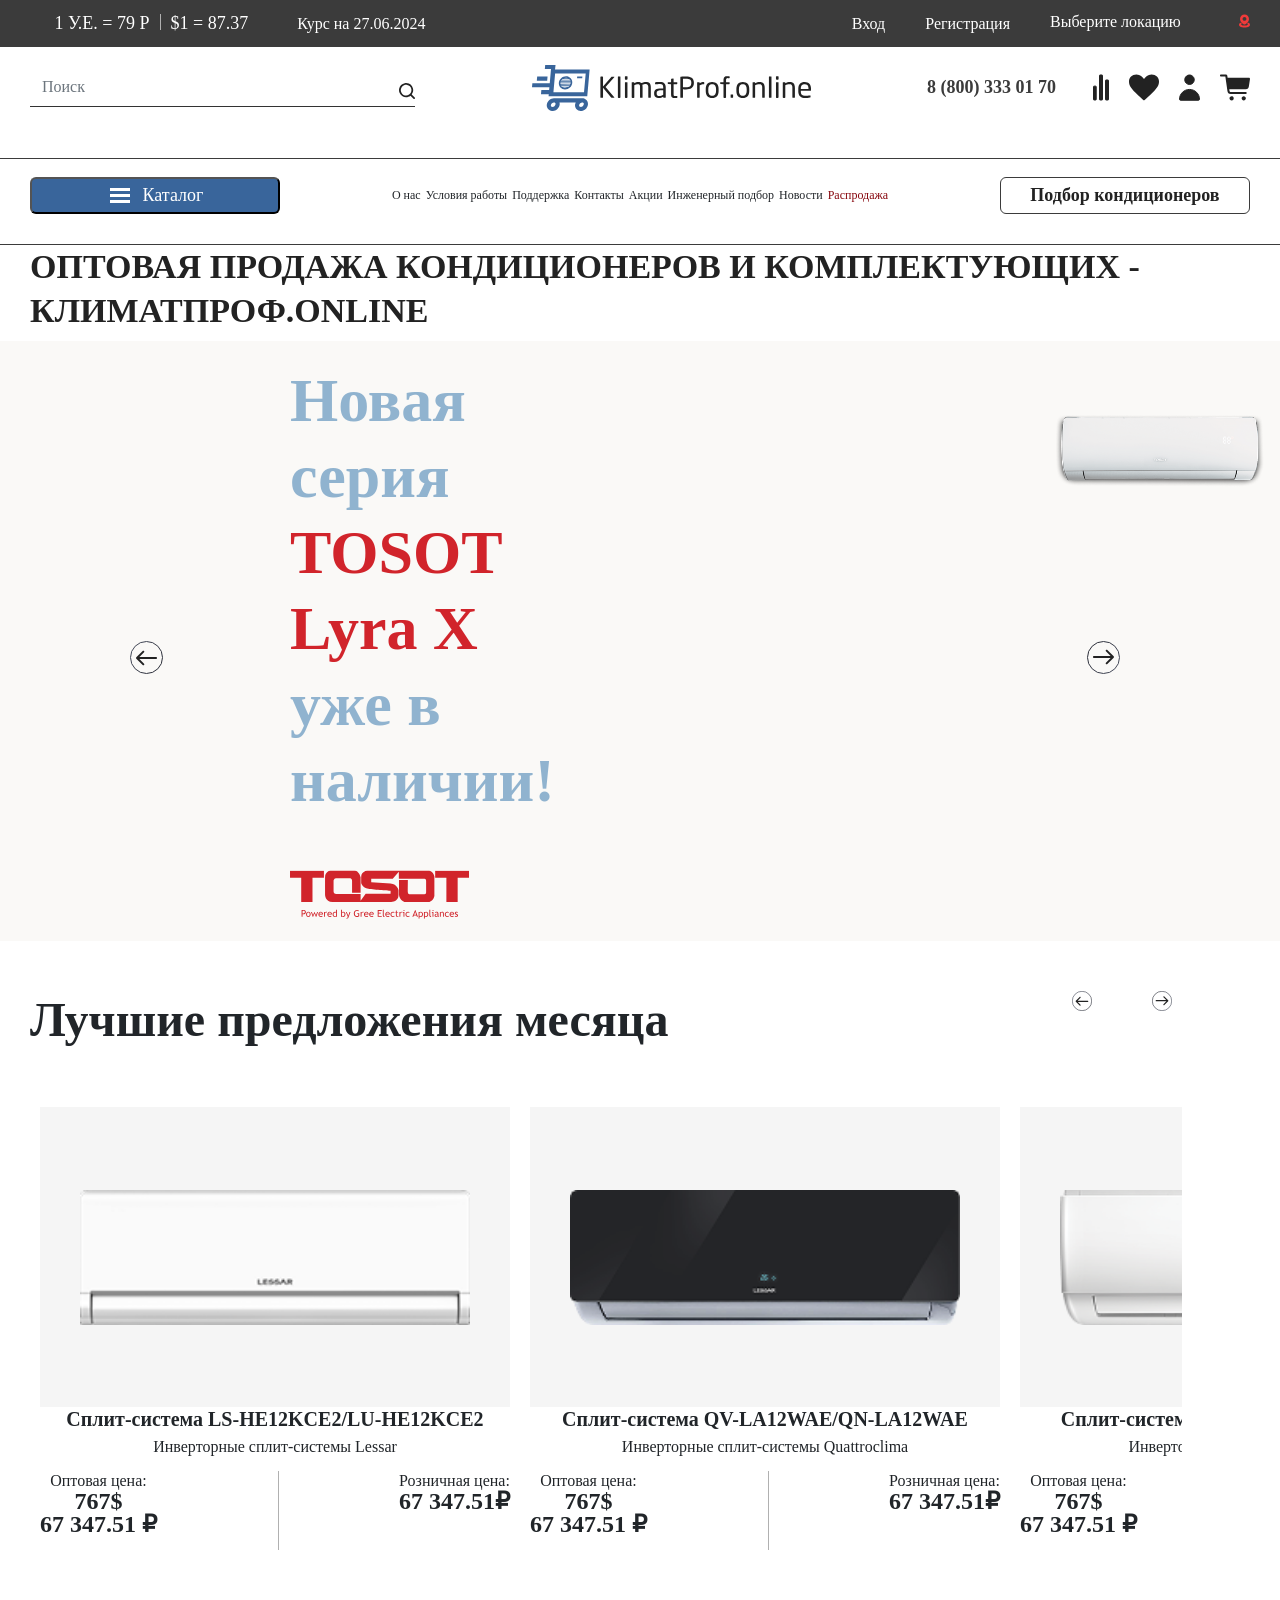
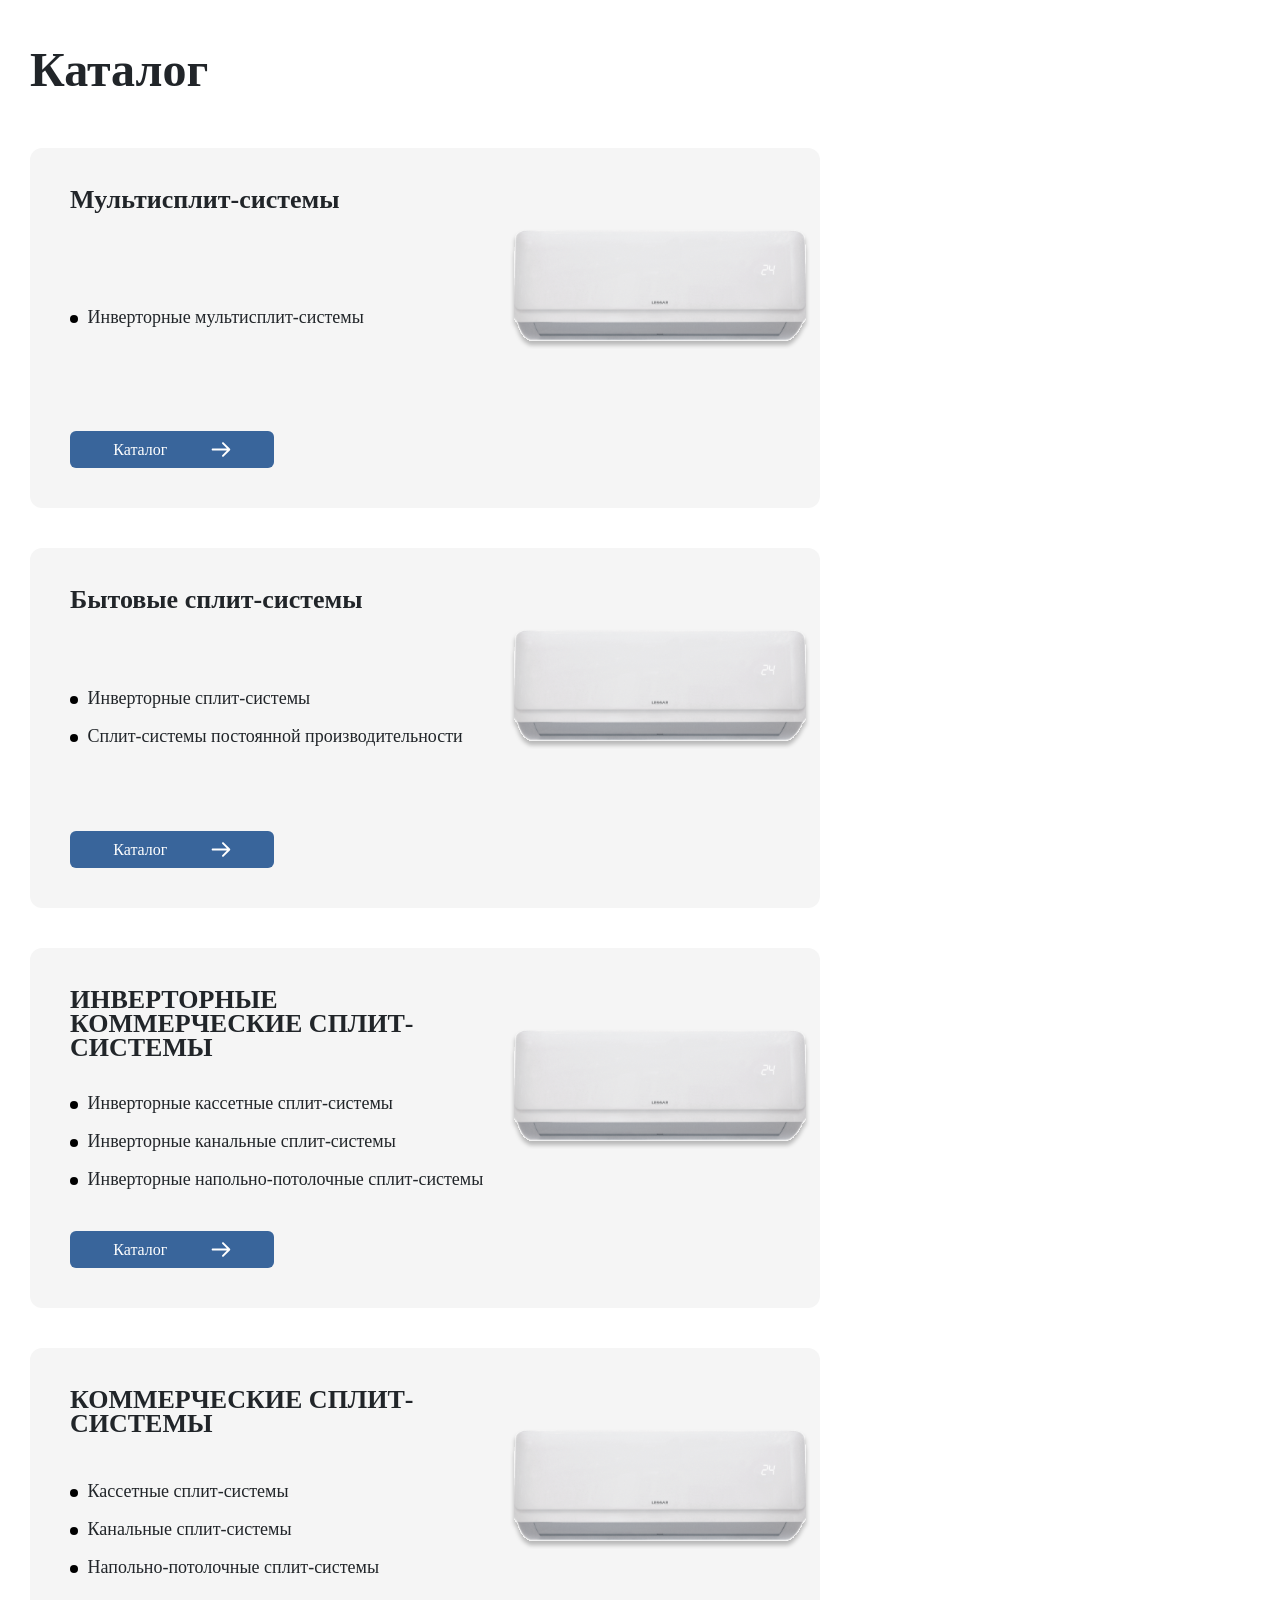
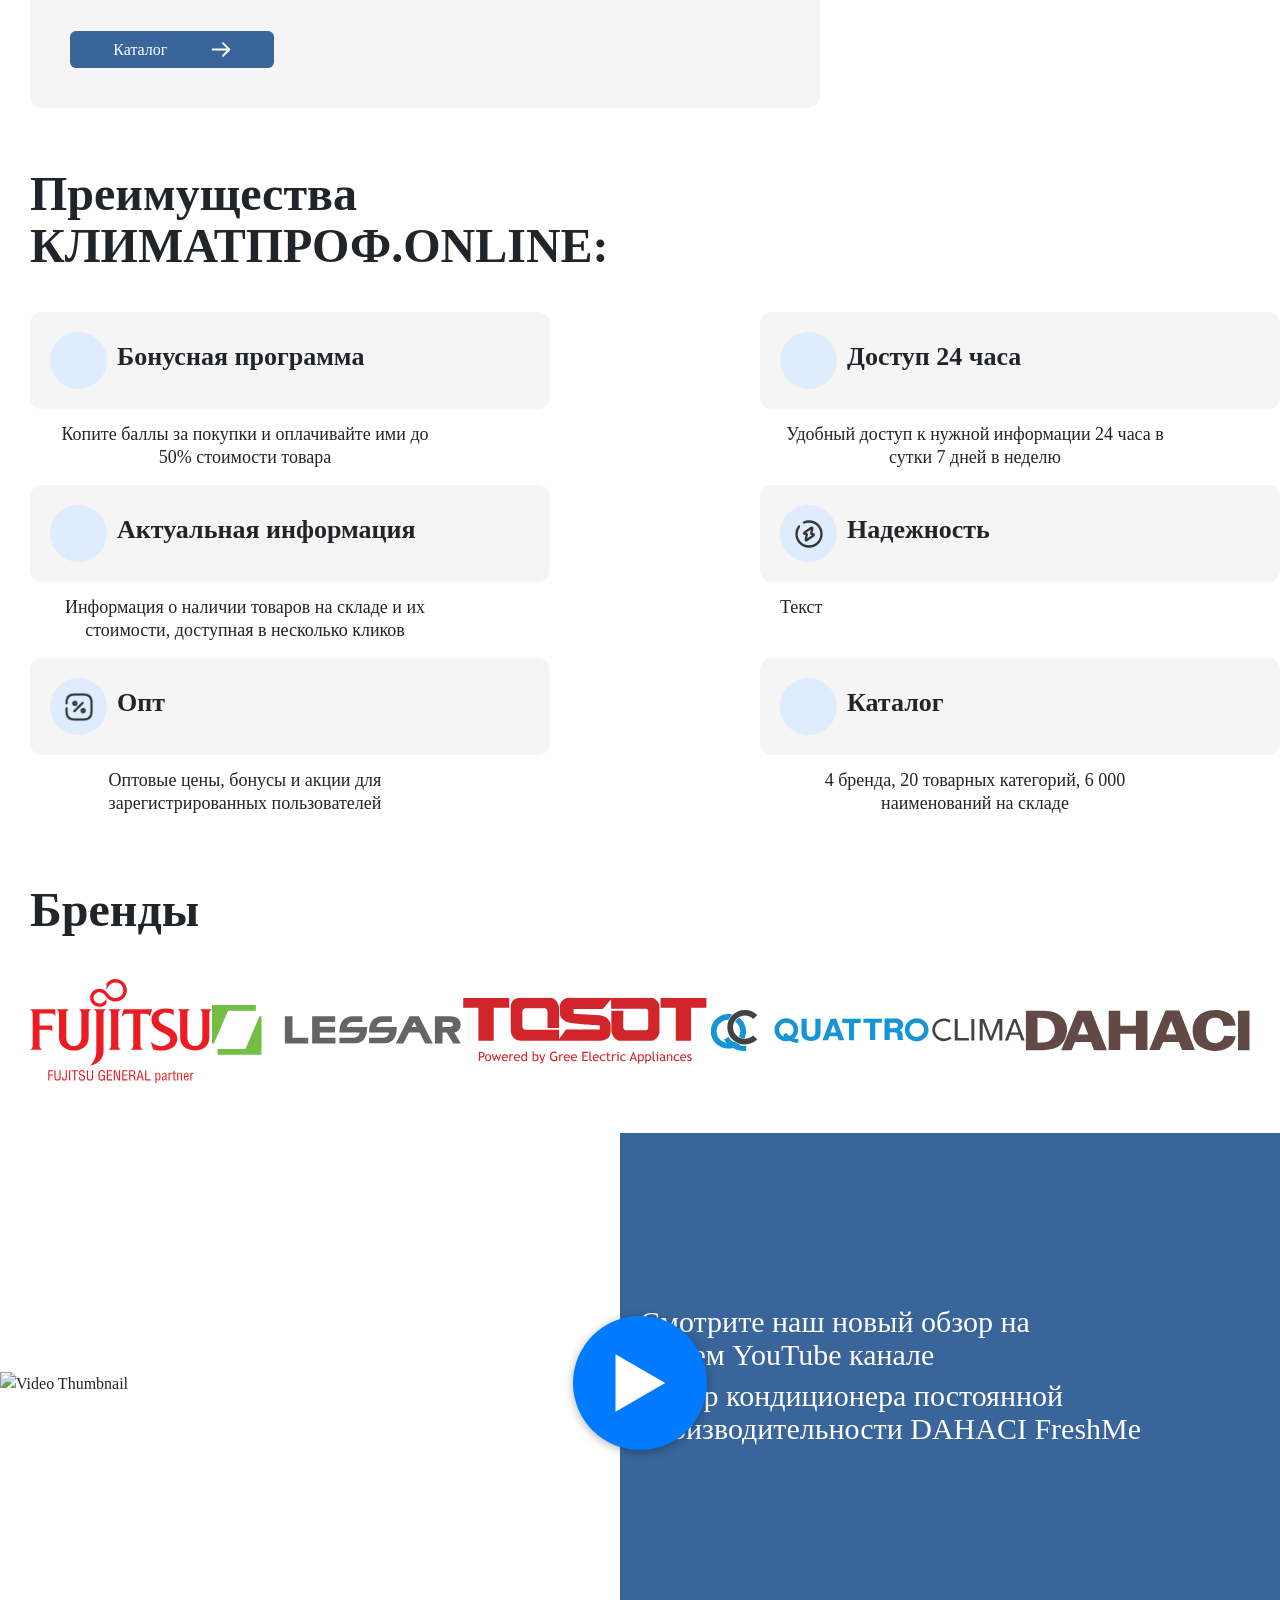
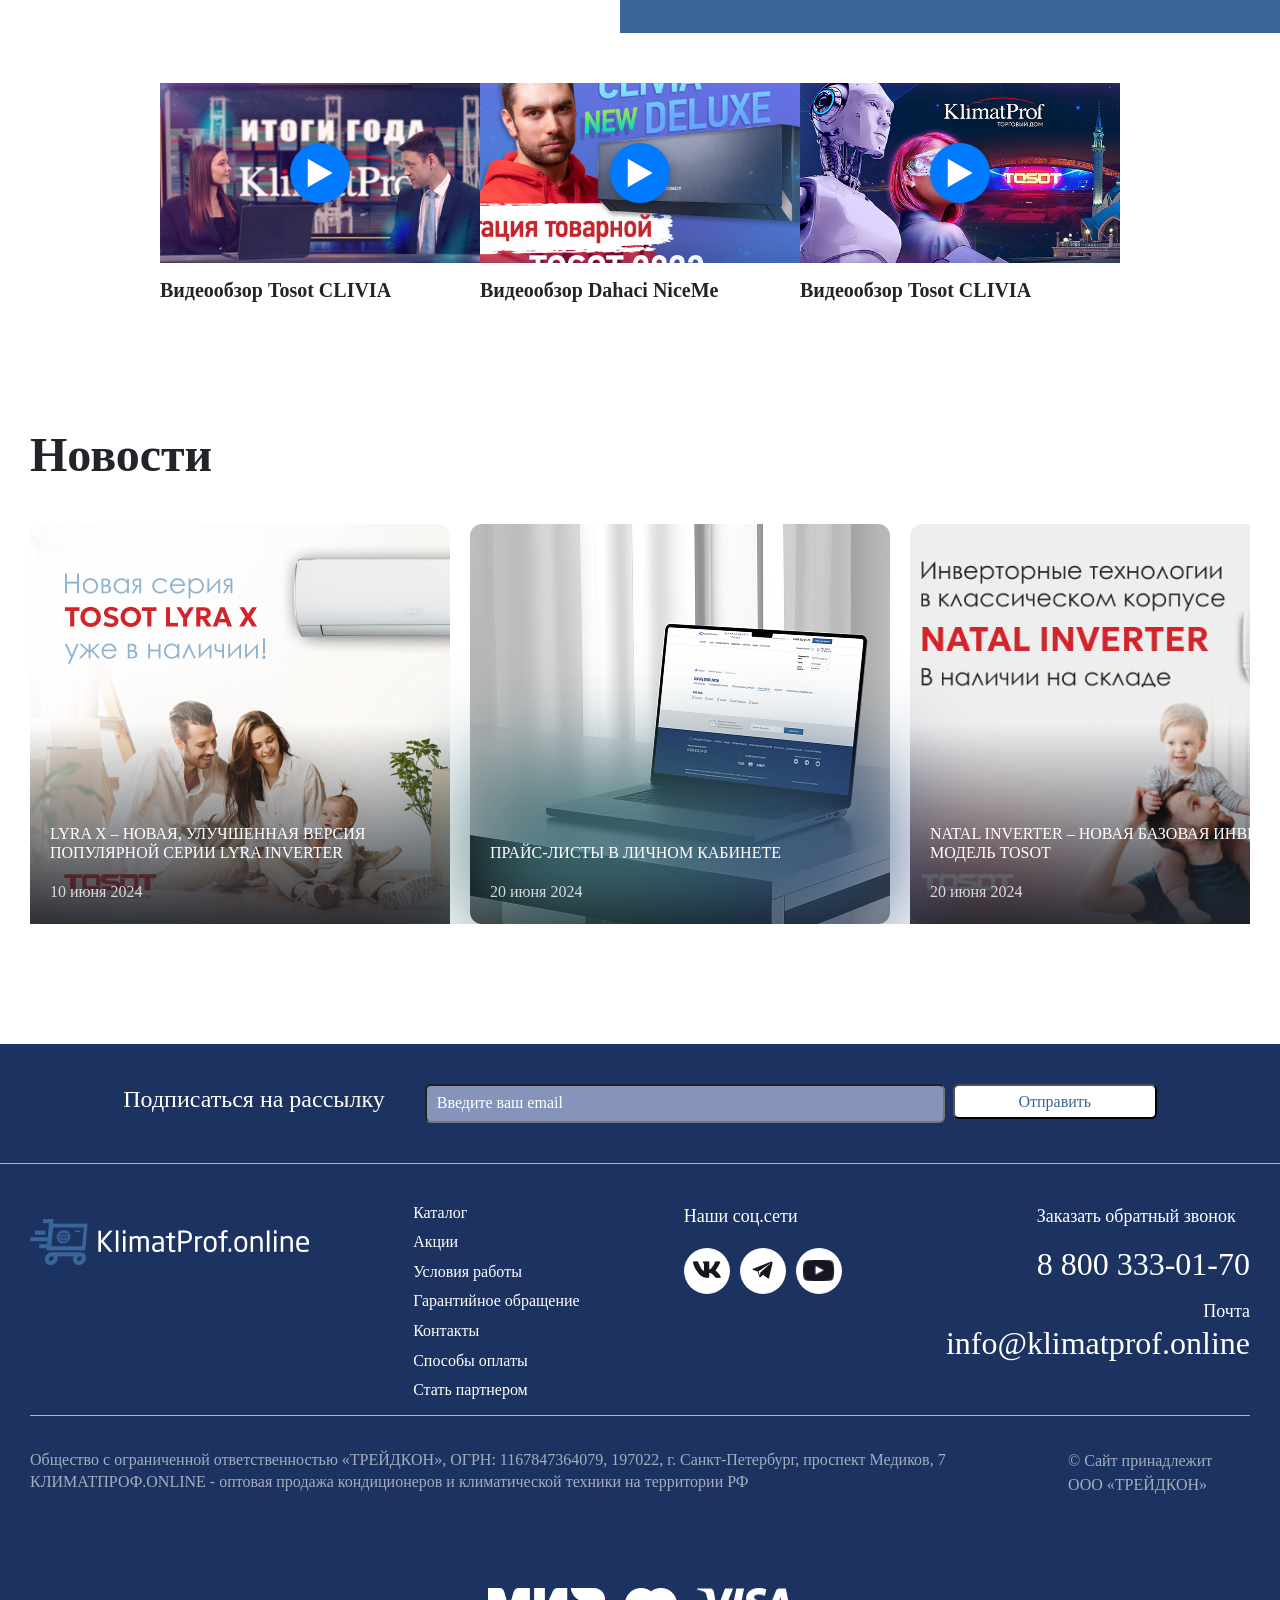
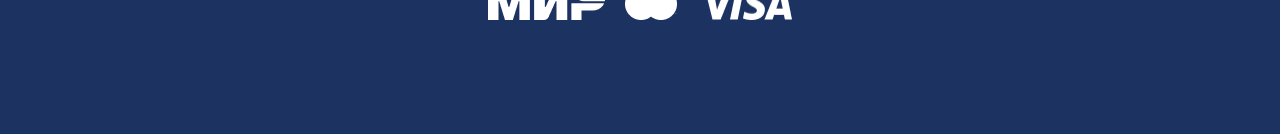
==== commit 70c49206: "Update main.html Правка путей" ====
--- a/main.html
+++ b/main.html
@@ -360,13 +360,13 @@
   <script src="https://code.jquery.com/jquery-3.5.1.slim.min.js"></script>
   <script src="https://cdn.jsdelivr.net/npm/@popperjs/core@2.9.2/dist/umd/popper.min.js"></script>
   <script src="https://stackpath.bootstrapcdn.com/bootstrap/4.5.2/js/bootstrap.min.js"></script>
-  <script src="../src/js/location-pop.js"></script>
-  <script src="../src/js/menu.js"></script>
-  <script src="../src/js/catalog.js"></script>
-  <script src="../src/js/banner-slider.js"></script>
-  <script src="../src/js/best-slider.js"></script>
-  <script src="../src/js/goods.js"></script>
-  <script src="../src/js/advantages.js"></script>
-  <script src="../src/js/video.js"></script>
+  <script src="./js/location-pop.js"></script>
+  <script src="./js/menu.js"></script>
+  <script src="./js/catalog.js"></script>
+  <script src="./js/banner-slider.js"></script>
+  <script src="./js/best-slider.js"></script>
+  <script src="./js/goods.js"></script>
+  <script src="./js/advantages.js"></script>
+  <script src="./js/video.js"></script>
 </body>
-</html>+</html>
